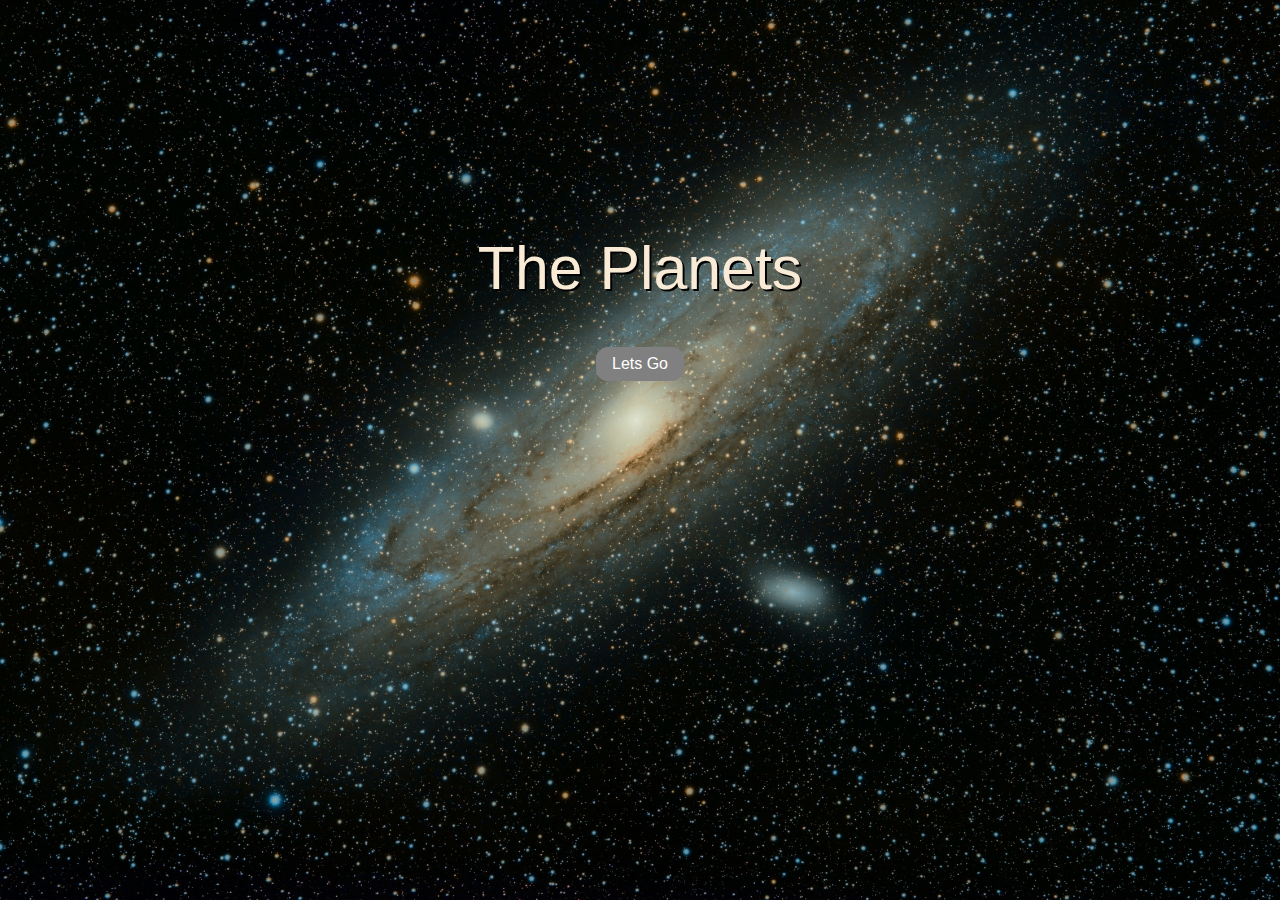
==== index.html @ 69677558 "landing page" ====
<!DOCTYPE html>
<html lang="en" class="html1">
<head>
    <meta charset="UTF-8">
    <meta http-equiv="X-UA-Compatible" content="IE=edge">
    <meta name="viewport" content="width=device-width, initial-scale=1.0">
    <title>Planets</title>
    <link rel="stylesheet" href="style.css">
</head>
<body>

    <div class="container1">
        <h1> The Planets </h1>
        <button class="button">Lets Go</button>
        
    </div>
    
</body>
</html>
---- style.css ----
.html1 { 
    background: linear-gradient( rgba(0, 0, 0, 0.1), rgba(0, 0, 0, 0.1) ), url(img/landing.jpg) no-repeat center center fixed; 
    -webkit-background-size: cover;
    -moz-background-size: cover;
    -o-background-size: cover;
    background-size: cover;
  }

body {
    margin: 0;
    padding: 0;
    border: 0;
    text-align: center; 
    font-family:sans-serif; 
    font-weight: lighter;
}

h1 {
    text-align: inherit; 
    font-family: inherit; 
    font-weight: inherit;
    color: antiquewhite;
    text-shadow: 2px 2px black;
}


.container1 {
    position: relative;
    padding-top: 15%;
    padding-bottom:15%;
    text-align: center;
}

.container1 h1 {
    font-size: 3.8rem;
}

.button {
    background-color: grey; 
    border: none;
    color: white;
    padding: 8px 16px;
    text-align: center;
    text-decoration: none;
    display: inline-block;
    font-size: 16px;
    margin: 4px 2px;
    cursor: auto;
    border-radius: 12px;
  }
  
.button:hover {
    box-shadow: 0 8px 10px 0 rgba(0,0,0,0.24), 0 6px 10px 0 rgba(0,0,0,0.19);
  }
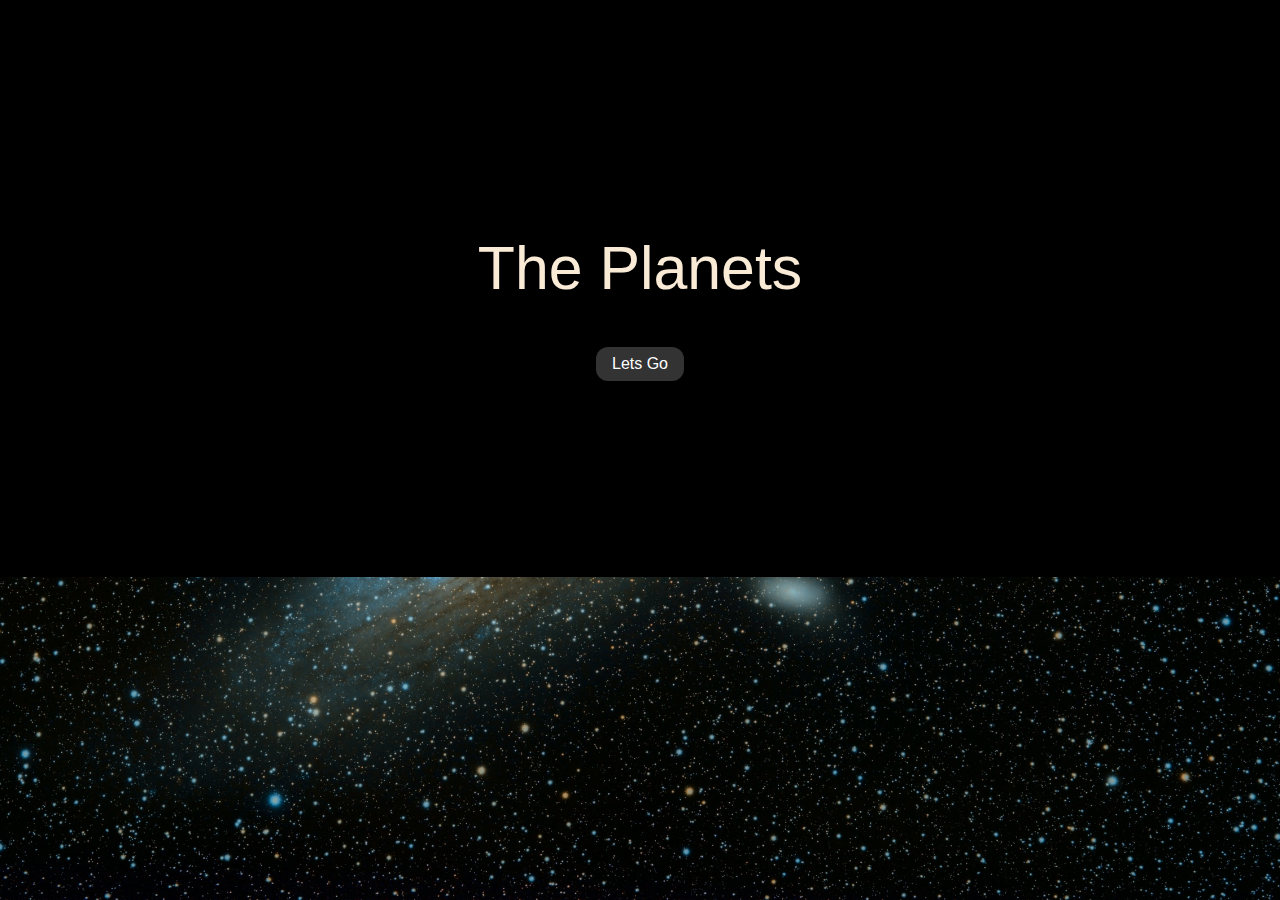
==== commit 091a94d0: "Navbar" ====
--- a/index.html
+++ b/index.html
@@ -11,7 +11,7 @@
 
     <div class="container1">
         <h1> The Planets </h1>
-        <button class="button">Lets Go</button>
+        <a href="mercury.html" class="button">Lets Go</a>
         
     </div>
     
--- a/style.css
+++ b/style.css
@@ -13,6 +13,7 @@
     text-align: center; 
     font-family:sans-serif; 
     font-weight: lighter;
+    background-color: black;
 }
 
 h1 {
@@ -36,7 +37,7 @@
 }
 
 .button {
-    background-color: grey; 
+    background-color: #333; 
     border: none;
     color: white;
     padding: 8px 16px;
@@ -51,4 +52,62 @@
   
 .button:hover {
     box-shadow: 0 8px 10px 0 rgba(0,0,0,0.24), 0 6px 10px 0 rgba(0,0,0,0.19);
+  }
+  
+  .nav-brand {
+      float: left;
+  }
+  .nav-right {
+      float: right;
+  }
+
+  .topnav {
+    overflow: hidden;
+    background-color: #333;
+  }
+  
+  .topnav a {
+    /* float: left; */
+    display: block;
+    color: #f2f2f2;
+    text-align: center;
+    padding: 14px 16px;
+    text-decoration: none;
+    font-size: 17px;
+  }
+  
+  .topnav a:hover {
+    background-color: #ddd;
+    color: black;
+  }
+  
+  .topnav a.active {
+    background-color: #04AA6D;
+    color: white;
+  }
+  
+  .topnav .icon {
+    display: none;
+  }
+  
+  @media screen and (max-width: 600px) {
+    .topnav a:not(:first-child) {display: none;}
+    .topnav a.icon {
+      float: right;
+      display: block;
+    }
+  }
+  
+  @media screen and (max-width: 600px) {
+    .topnav.responsive {position: relative;}
+    .topnav.responsive .icon {
+      position: absolute;
+      right: 0;
+      top: 0;
+    }
+    .topnav.responsive a {
+      float: none;
+      display: block;
+      text-align: left;
+    }
   }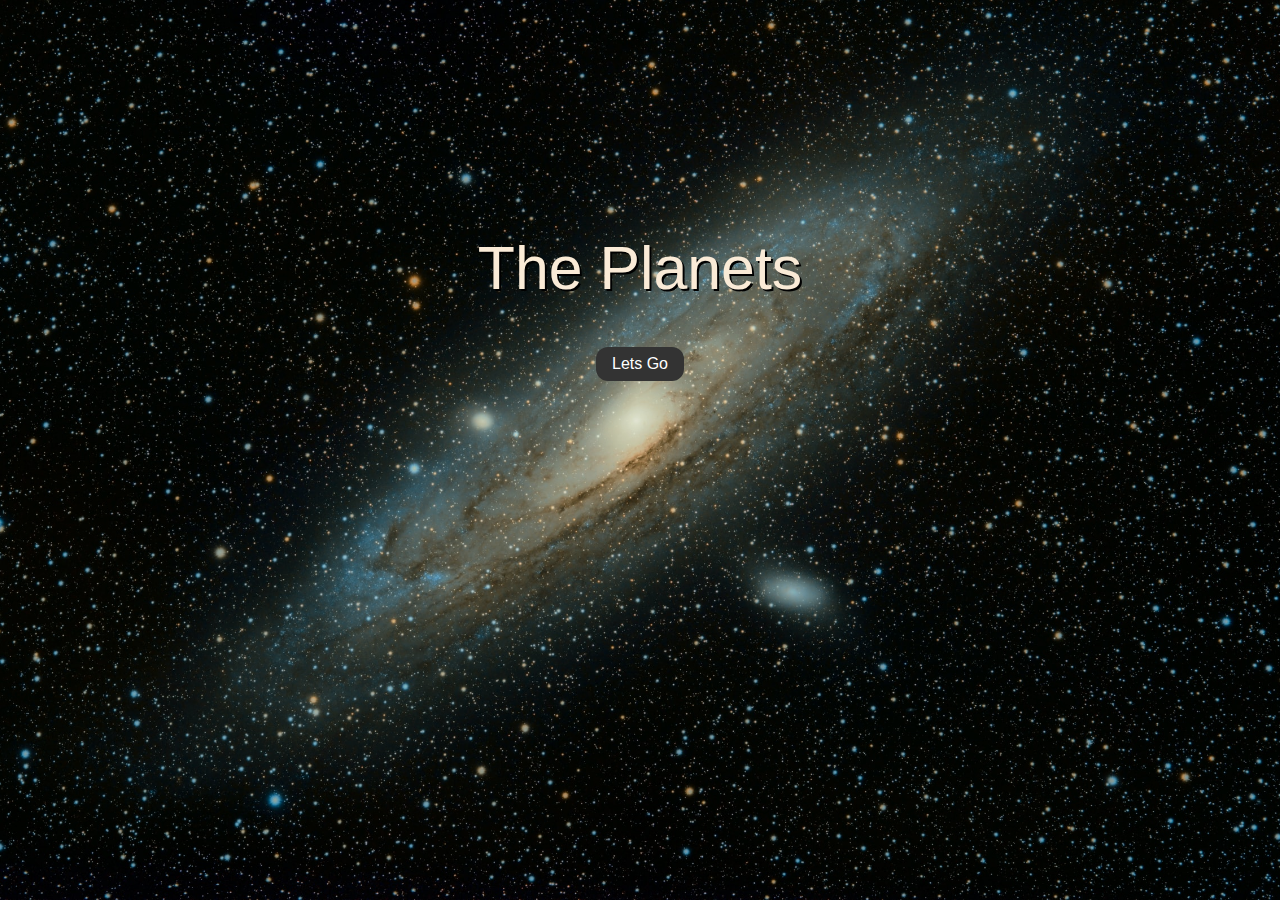
==== commit 310bcab0: "Mercury" ====
--- a/index.html
+++ b/index.html
@@ -6,8 +6,11 @@
     <meta name="viewport" content="width=device-width, initial-scale=1.0">
     <title>Planets</title>
     <link rel="stylesheet" href="style.css">
+    <link rel="preconnect" href="https://fonts.googleapis.com">
+<link rel="preconnect" href="https://fonts.gstatic.com" crossorigin>
+<link href="https://fonts.googleapis.com/css2?family=Oxygen:wght@300;400;700&display=swap" rel="stylesheet">
 </head>
-<body>
+<body class="body1">
 
     <div class="container1">
         <h1> The Planets </h1>
--- a/style.css
+++ b/style.css
@@ -11,9 +11,25 @@
     padding: 0;
     border: 0;
     text-align: center; 
+    font-family:'Oxygen', sans-serif; 
+    font-weight: lighter;
+    background-color: black;
+    color: #ddd;
+}
+
+p {
+    text-align: left;
+    font-family: 'Cantarell', sans-serif;
+}
+
+.body1 {
+    margin: 0;
+    padding: 0;
+    border: 0;
+    text-align: center; 
     font-family:sans-serif; 
     font-weight: lighter;
-    background-color: black;
+    background-color: transparent;
 }
 
 h1 {
@@ -36,6 +52,14 @@
     font-size: 3.8rem;
 }
 
+.container2 {
+    position: relative;
+    padding-top: 5%;
+    padding-bottom:10%;
+    text-align: center;
+}
+
+
 .button {
     background-color: #333; 
     border: none;
@@ -46,7 +70,7 @@
     display: inline-block;
     font-size: 16px;
     margin: 4px 2px;
-    cursor: auto;
+    cursor: pointer;
     border-radius: 12px;
   }
   
@@ -90,15 +114,36 @@
     display: none;
   }
   
-  @media screen and (max-width: 600px) {
+
+  
+  .flex-container {
+    display: flex;
+    justify-content: space-around;
+    flex-wrap: wrap;
+    flex-direction: row;
+  }
+  
+  .flex-item {
+    text-align: center;
+    padding: 3em;
+    flex: 0 33%;
+    margin-bottom: -1em;
+  }
+
+  .planet-image {
+    height: auto;
+    width: 25rem;
+
+}
+
+
+  @media screen and (max-width: 800px) {
     .topnav a:not(:first-child) {display: none;}
     .topnav a.icon {
       float: right;
       display: block;
     }
-  }
   
-  @media screen and (max-width: 600px) {
     .topnav.responsive {position: relative;}
     .topnav.responsive .icon {
       position: absolute;
@@ -110,4 +155,15 @@
       display: block;
       text-align: left;
     }
-  }+
+    .flex-container {
+        flex-direction: column;
+      }
+
+      .planet-image {
+        height: 20em;
+        width: 20em;
+      }
+
+
+}